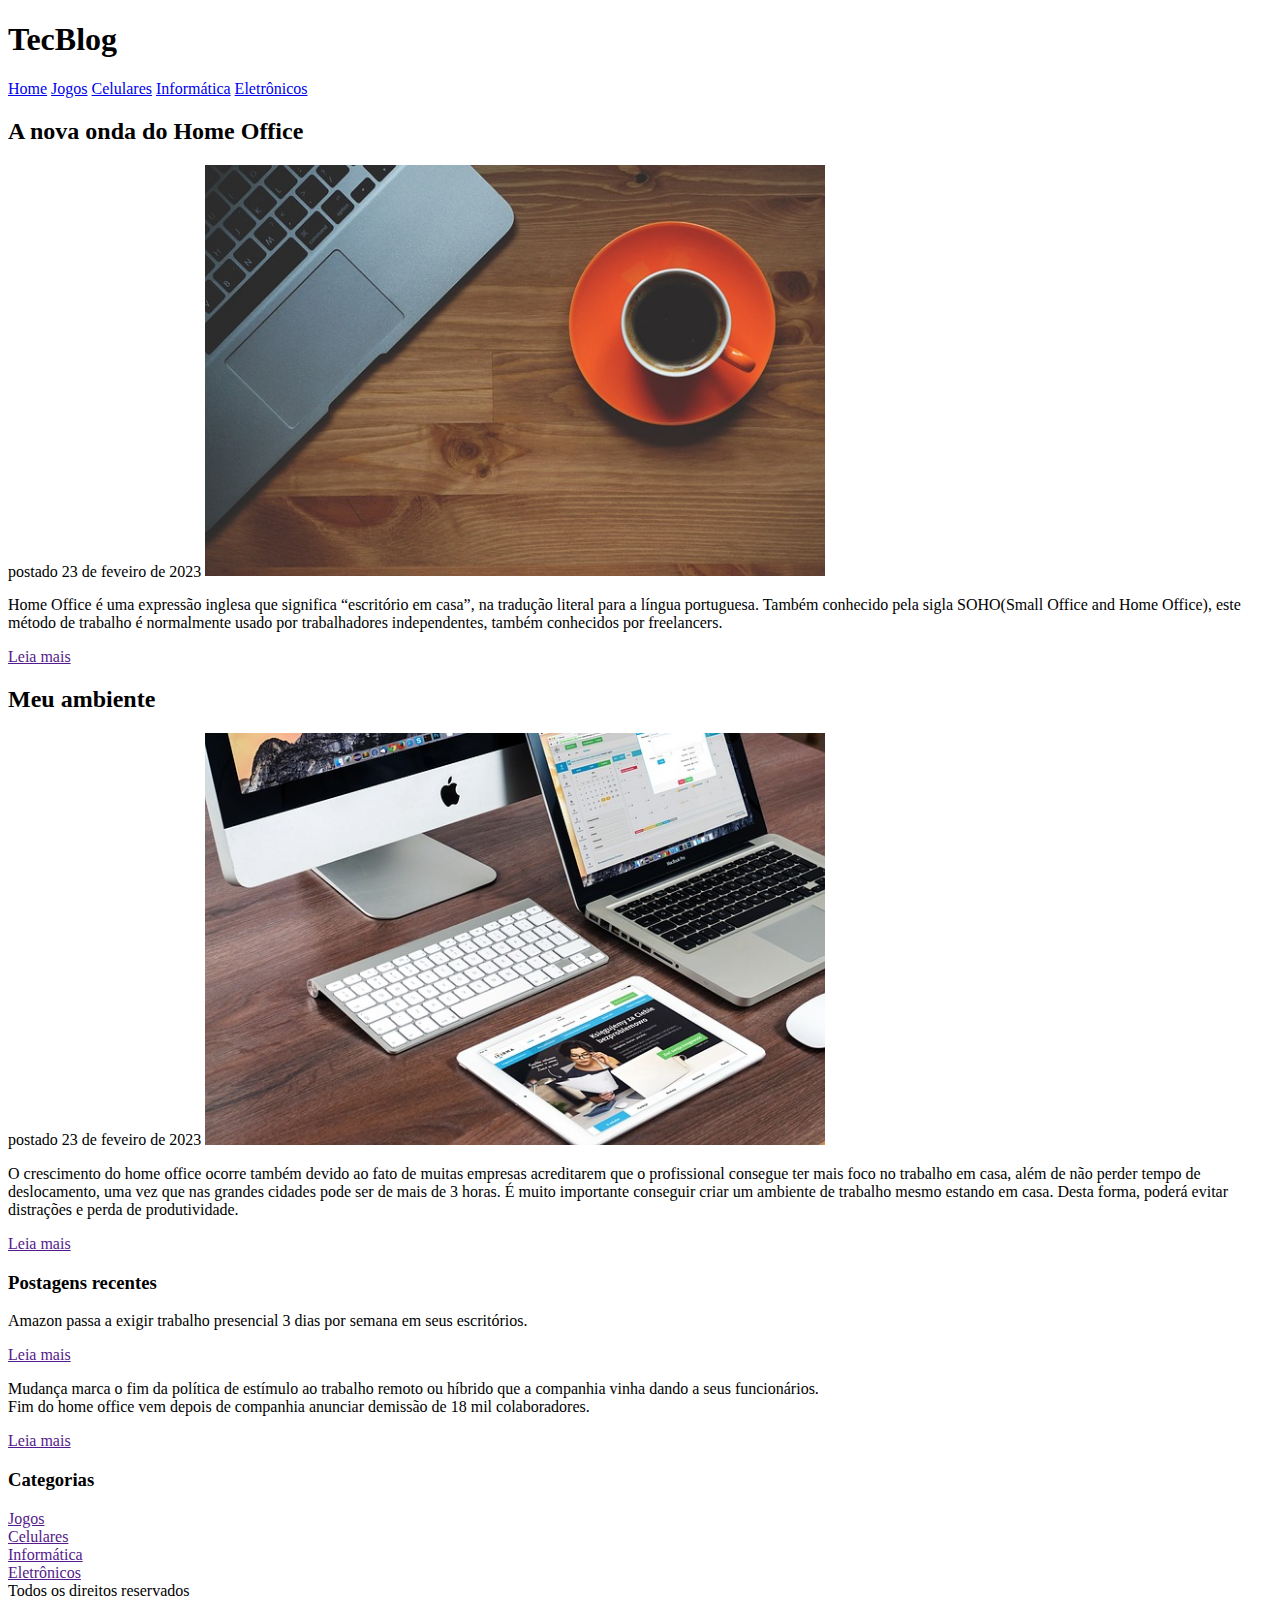
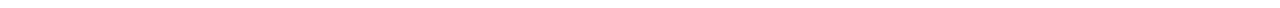
==== index.html @ 3f04b6d3 "primeiro commit" ====
<!DOCTYPE html>
<html>
	<head>
		<meta charset="utf-8">
		<meta name="viewport" content="width=device-width, initial-scale=1">
		<title>TecBlog - O seu Blog de Tecnologia</title>

		<link rel="stylesheet" type="text/css" href="css/estilo.css">


	</head>
	<body>

		<!-- Início do Cabeçalho -->
		<div id="area-cabecalho">

			<div id="area-logo">
				<h1>Tec<span class="branco">Blog</span></h1>
			</div>
			<div id="area-menu">
				<a href="index.html">Home</a>
				<a href="jogos.html">Jogos</a>
				<a href="celulares.html">Celulares</a>
				<a href="informatica.html">Informática</a>
				<a href="eletronicos.html">Eletrônicos</a>
			
			</div> 
			

		</div> <!-- Fim do Cabeçalho -->

		<div id="area-principal">
			





			<div id="area-postagens">
				
				<!-- Início das Postagens -->
				
				<div class="postagem">
					<h2>A nova onda do Home Office</h2>
					<span class="data-postagem">postado 23 de feveiro de 2023</span>
					<img width="620px" src="imagens/imagem1.jpg">
					<p>
					Home Office é uma expressão inglesa que significa “escritório em casa”, na tradução literal para a língua portuguesa.

Também conhecido pela sigla SOHO(Small Office and Home Office), este método de trabalho é normalmente usado por trabalhadores independentes, também conhecidos por freelancers.
				</p>
				<a href="">Leia mais</a>
				
				</div> 

					
				
				<div class="postagem">
					<h2>Meu ambiente</h2>
					<span class="data-postagem">postado 23 de feveiro de 2023</span>
					<img width="620px" src="imagens/imagem2.jpg">
					<p>
					O crescimento do home office ocorre também devido ao fato de muitas empresas acreditarem que o profissional consegue ter mais foco no trabalho em casa, além de não perder tempo de deslocamento, uma vez que nas grandes cidades pode ser de mais de 3 horas.

É muito importante conseguir criar um ambiente de trabalho mesmo estando em casa. Desta forma, poderá evitar distrações e perda de produtividade.
				</p>
				<a href="">Leia mais</a>
				
				</div> <!--// Fim das Postagens -->



			
			</div>
			<div id="area-lateral">
				
				
				<div class="conteudo-lateral">
					<h3>Postagens recentes</h3>
					
					<div class="postagem-lateral">
						<p>Amazon passa a exigir trabalho presencial 3 dias por semana em seus escritórios.
						</p>
						<a href="">Leia mais</a>
					</div>

					<div class="postagem-lateral" style="border-bottom: none;">
						<p>Mudança marca o fim da política de estímulo ao trabalho remoto ou híbrido que a companhia vinha dando a seus funcionários.<br>
						Fim do home office vem depois de companhia anunciar demissão de 18 mil colaboradores.
						</p>
						<a href="">Leia mais</a>
					</div>
				
				</div>

				<div class="conteudo-lateral">
					<h3>Categorias</h3>
					
					<a href="">Jogos</a><br>
					<a href="">Celulares</a><br>
					<a href="">Informática</a><br>
					<a href="">Eletrônicos</a><br>
					
					
				
				</div>

			</div>

			<div id="rodape">
				Todos os direitos reservados
			</div>
		</div>




	</body>
</html>
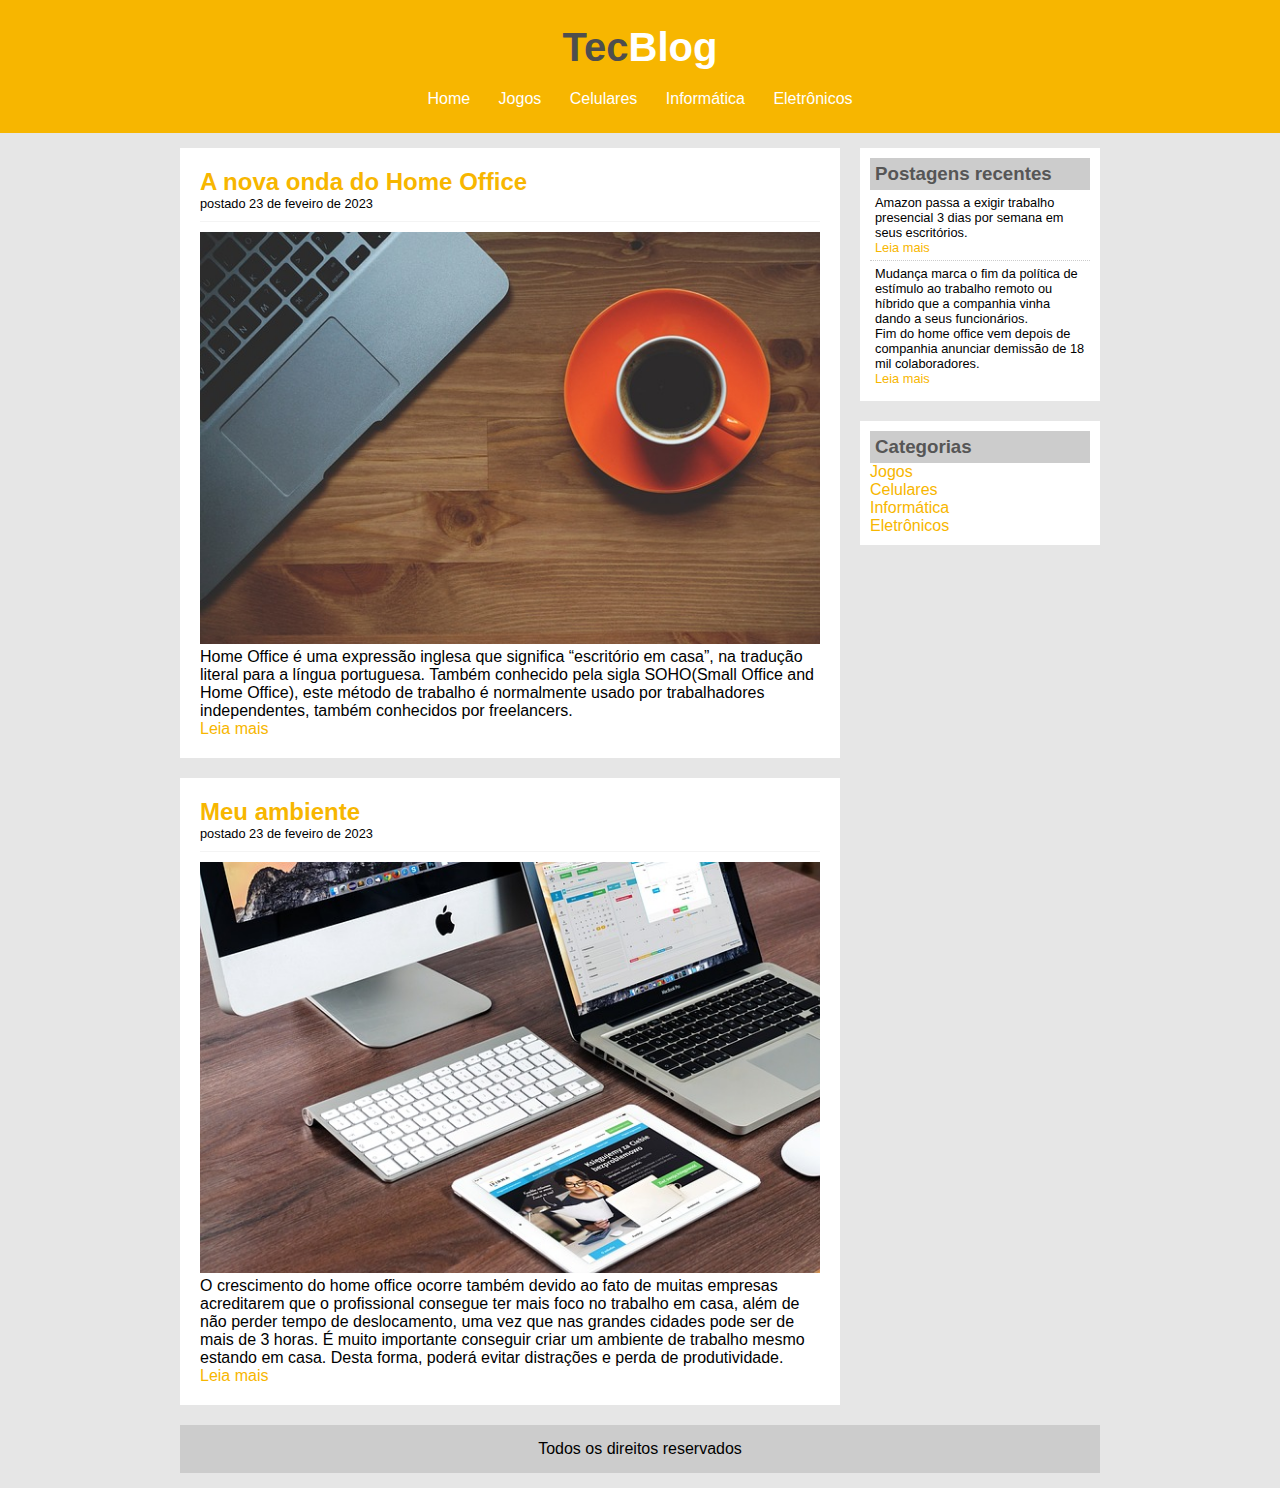
==== commit 596bbce9: "correção do CSS externo" ====
--- a/index.html
+++ b/index.html
@@ -5,7 +5,7 @@
 		<meta name="viewport" content="width=device-width, initial-scale=1">
 		<title>TecBlog - O seu Blog de Tecnologia</title>
 
-		<link rel="stylesheet" type="text/css" href="css/estilo.css">
+		<link rel="stylesheet" type="text/css" href="estilo.css">
 
 
 	</head>
--- a/estilo.css
+++ b/estilo.css
@@ -0,0 +1,138 @@
+/*Limpar formatações padrão*/
+* {
+	margin: 0;
+	padding: 0;
+
+}
+
+body{
+	font-size: 1em;
+	font-family: "Trebuchet MS", Helvetica, sans-serif;
+	background: #e6e6e6;
+}
+
+/*
+*** Layout ***
+*/
+#area-cabecalho{
+	background: #f7b600;
+	padding: 15px;
+	text-align: center;
+
+}
+
+#area-logo, #area-menu{
+	padding: 10px;
+}
+
+#area-principal{
+	width: 920px;
+	margin: 0 auto;
+	padding: 15px;
+
+}
+#area-lateral{
+	
+}
+
+#area-postagens {
+	width: 660px;
+	float: left;
+}
+
+.conteudo-lateral {
+	background: white;
+	padding: 10px;
+	margin-bottom: 20px;
+
+}
+
+#area-lateral{
+	width: 240px;
+	float: right;
+}
+
+.postagem{
+	padding: 20px;
+	margin-bottom: 20px;
+	background: white;
+
+
+}
+
+.postagem-lateral {
+	font-size: 0.8em;
+	padding: 5px;
+	border-bottom: 1px dotted #ccc;
+
+
+
+}
+
+
+#rodape{
+	clear: both;
+	text-align: center;
+	padding: 15px;
+	background: #ccc;
+	
+}
+
+/*
+*** Formatação do menu ***
+*/
+a {
+	text-decoration: none;
+}
+
+a:link, a:visited {
+	color: #f7b600;
+}
+
+a:hover {
+	text-decoration: underline;
+}
+
+
+#area-cabecalho a:link, #area-cabecalho a:visited {
+	color: #fff;
+	padding: 8px 12px;
+}
+
+#area-cabecalho a:hover {
+	color: #f7b600;
+	background: #fff;
+	text-decoration: none;
+}
+
+
+/*
+**** Formatações em geral ****
+*/
+h1{
+	color: #4e4e4e;
+	font-size: 2.5em;
+}
+
+h2{
+	color: #f7b600;
+}
+.branco {
+	color: white;
+}
+
+h3{
+	color: #565656;
+	background: #ccc;
+	padding: 5px;
+}
+
+.data-postagem {
+	font-size: 0.8em;
+	border-bottom: 1px solid #f4f4f4;
+	padding-bottom: 10px;
+	margin-bottom: 10px;
+	display: block;
+}	
+
+
